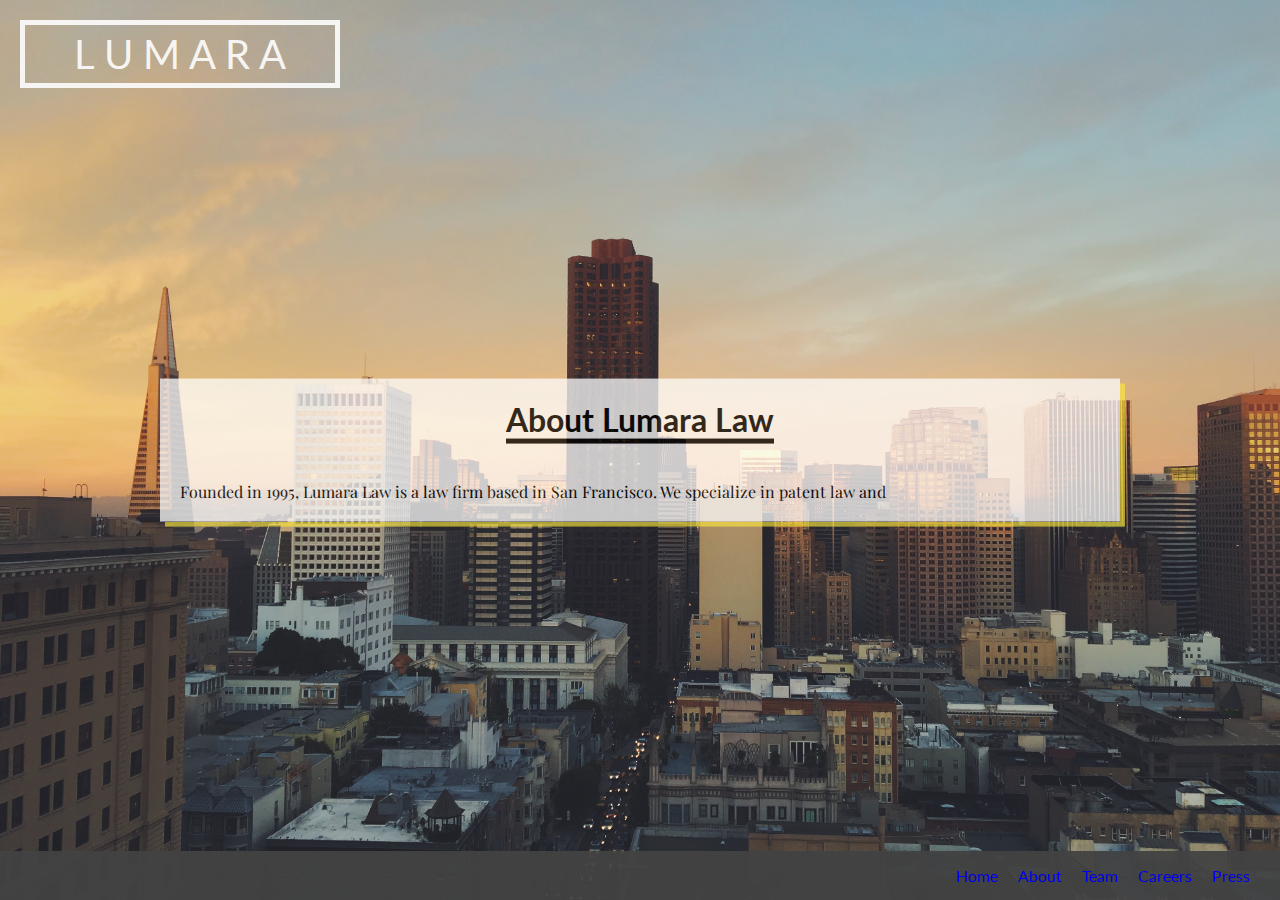
==== about.html @ dbb31936 "Draft 1" ====
<!DOCTYPE html>
<html>
    <head>
        <title>Lumara Law</title>
        <link href='https://fonts.googleapis.com/css?family=Lato:400,700,300' rel='stylesheet' type='text/css'>
        <link href='https://fonts.googleapis.com/css?family=Playfair+Display:400,700,400italic,700italic' rel='stylesheet' type='text/css'>
        <link rel="stylesheet" href="assets/css/style.css">
        <script src="assets/js/jquery-1.9.1.js"></script>
        <script src="assets/js/script.js"></script>
    </head>
    <body>
        <div id="background"></div>
        <div id="header">
            <a href="index.html"><div class="logo"> L U M A R A </div></a>
        </div>
        <div class="text-container">
            <h1><u>About Lumara Law</u></h1>
            <div class="text">Founded in 1995, Lumara Law is a law firm based in San Francisco. We specialize in patent law and</div>
        </div>        
        <div id="footer">
            <ul>
                <li><a href="index.html">Home</a></li>
                <li><a href="about.html">About</a></li>
                <li><a href="team.html">Team</a></li>
                <li><a href="careers.html">Careers</a></li>
                <li><a href="press.html">Press</a></li>
            </ul>
        </div>
    </body>
</html>
---- assets/css/style.css ----
html, body{
    margin: 0;
    padding: 0;
    font-family: "Playfair Display", serif;
    overflow: hidden;   
}
.logo{
    border: 5px solid #fefefe;
    font-family: 'Lato', sans-serif;
    font-size: 2.5em;
    color: #fefefe;
    text-align: center;
    padding: 5px;
    width: 300px;
    position: absolute;
    z-index: 10;
    display: none;
}
.logo-center{
    left: 50%;
    transform: translate(-160px);
}
#header{
    width: 100%;
    padding: 20px;
}
#background{
    width: 100%;
    height: 100%;
    overflow: hidden;
    position: absolute;
    background-image: url("../img/background.jpg");
    background-size: cover;
}
.hero{
    position: absolute;
    z-index: 10;
    font-family: "Playfair Display", serif;
    color: white;
    font-size: 5em;
    font-style: italic;
    padding: 20px;
    background: rgba(155, 155, 155, 0.8);
    box-shadow: 5px 5px 0px rgba(255,235,59, 0.8);
    top: 50%;
    left: 50%;
    transform: translate(-50%, -50%);
    width: 960px;
    text-align: center;
    display: none;
}
.hero-sub{
    color: white;
    font-size: 30px;
    font-family: 'Lato', sans-serif;
    font-style: normal;
}
a{
    text-decoration: none;
}
#background img{
    width: 100%;
    margin: 0 auto;
}
.text-container{
    background: rgba(254,254,254,0.95);
    box-shadow: 5px 5px 0px rgba(255,235,59, 0.8);
    width: 960px;
    position: absolute;
    top: 50%;
    left: 50%;
    transform: translate(-50%, -50%);
    display: none;
}
.text-container h1{
    text-align: center;
    font-family: 'Lato', sans-serif;
}
h1 u{
    text-decoration: none;
    border-bottom: 5px solid black;
}
.text{
    margin: 0 auto;
    padding: 20px;
}
#footer{
    width: 100%;
    font-family: 'Lato', sans-serif;
    position: fixed;
    bottom: 0;
    background-color: rgba(66,66,66,0.95);
    display: none;
}
#footer li{
    padding: 5px;
    margin-left: 5px;
    margin-right: 5px;
    float: left;
    list-style: none;
}
#footer ul{
    float: right;
    padding: 10px;
    margin: 0 10px;
}
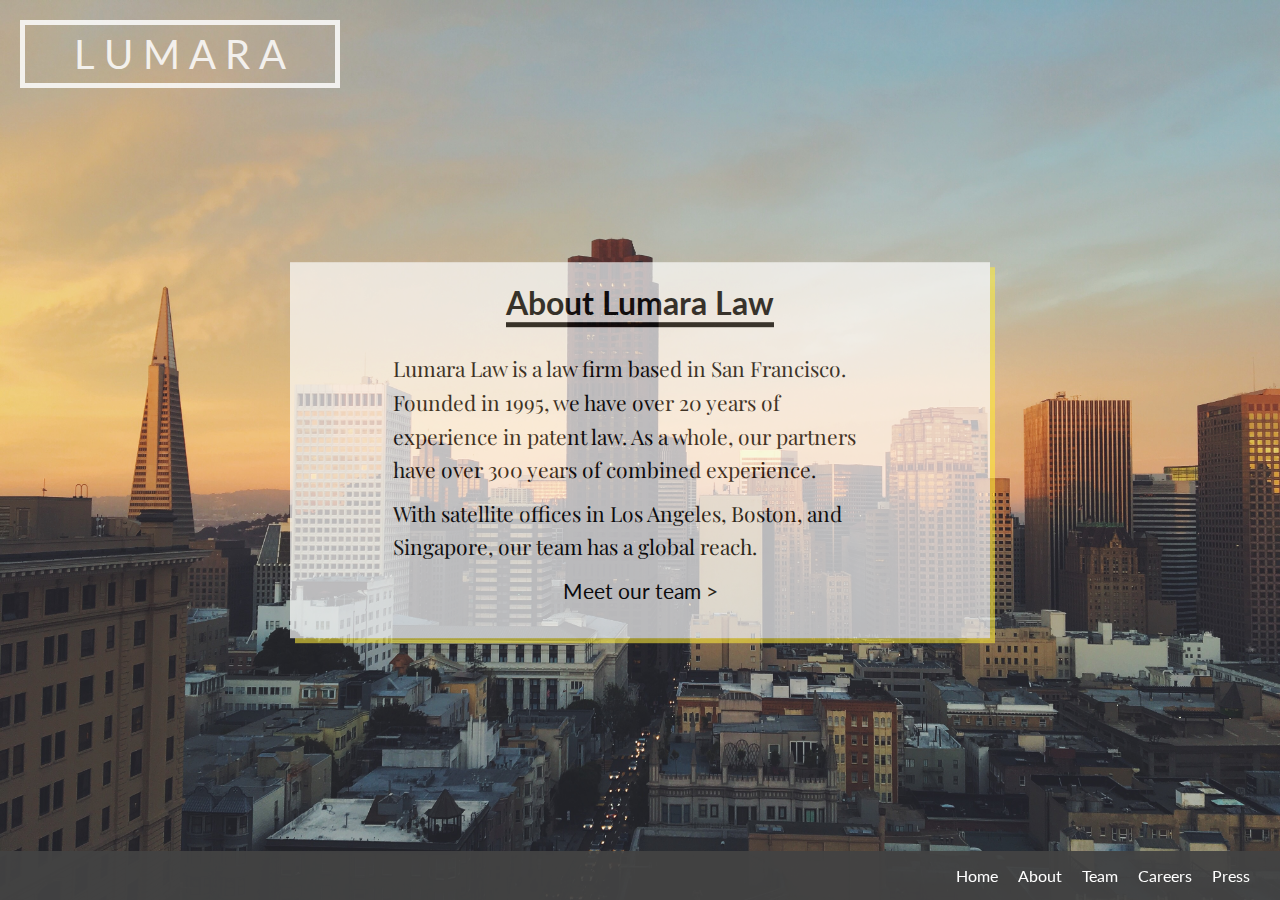
==== commit 6bffa77c: "Final" ====
--- a/about.html
+++ b/about.html
@@ -15,7 +15,16 @@
         </div>
         <div class="text-container">
             <h1><u>About Lumara Law</u></h1>
-            <div class="text">Founded in 1995, Lumara Law is a law firm based in San Francisco. We specialize in patent law and</div>
+            <div class="text">
+                <p>Lumara Law is a law firm based in San Francisco. Founded in 1995, we have over 20 years of experience in patent law. As a whole, our partners have over 300 years of combined experience.
+                </p>
+                <p>
+                With satellite offices in Los Angeles, Boston, and Singapore, our team has a global reach. 
+                </p>
+                <p class="follow">
+                    <u>
+                    <a href="team.html">Meet our team ></a></u></p>
+            </div>
         </div>        
         <div id="footer">
             <ul>
--- a/assets/css/style.css
+++ b/assets/css/style.css
@@ -65,7 +65,7 @@
 .text-container{
     background: rgba(254,254,254,0.95);
     box-shadow: 5px 5px 0px rgba(255,235,59, 0.8);
-    width: 960px;
+    width: 700px;
     position: absolute;
     top: 50%;
     left: 50%;
@@ -75,6 +75,7 @@
 .text-container h1{
     text-align: center;
     font-family: 'Lato', sans-serif;
+    margin-bottom: 0;
 }
 h1 u{
     text-decoration: none;
@@ -98,9 +99,83 @@
     margin-right: 5px;
     float: left;
     list-style: none;
+    text-decoration: none;
 }
 #footer ul{
     float: right;
     padding: 10px;
     margin: 0 10px;
+}
+#footer a{
+    text-decoration: none;
+    color: white;
+}
+.text p{
+    margin: 10px auto;
+    width: 75%;
+    font-size: 21px;
+    line-height: 1.6;
+}
+.follow{
+    font-family: 'Lato', sans-serif;
+    font-style: normal;
+    text-align: center;
+}
+.follow a{
+    color: black;
+}
+.text p u{
+    text-decoration: none;
+    color: black;
+}
+.name{
+    font-style:italic;
+    margin: 0 auto;
+    width: 250px;
+}
+.icon {
+	width: 100%;
+	height: 100%;
+}
+#left {
+    width: 50px;
+    height 50px;
+    margin-top: -50px;
+    padding: 10px;
+    left: 60px;
+    top: 50%;
+    margin-top: -30px;
+    position: absolute;
+    cursor: pointer;
+}
+#right {
+    width: 50px;
+    height 50px;
+    margin-top: -350px;
+    padding: 10px;
+    right: 60px;
+    top: 50%;
+    margin-top: -30px;
+    position: absolute;
+    cursor: pointer;
+}
+.partner{
+    width: 450px;
+    height: 350px;
+    margin: 0 auto;
+    padding: 10px;
+    line-height: .5;
+}
+.pic-container{
+    width: 250px;
+    height: 250px;
+    overflow: hidden;
+    margin: 0 auto;
+}
+.partner img{
+    width: 100%;
+}
+/* initial display */
+.hide {
+    display: none;
 }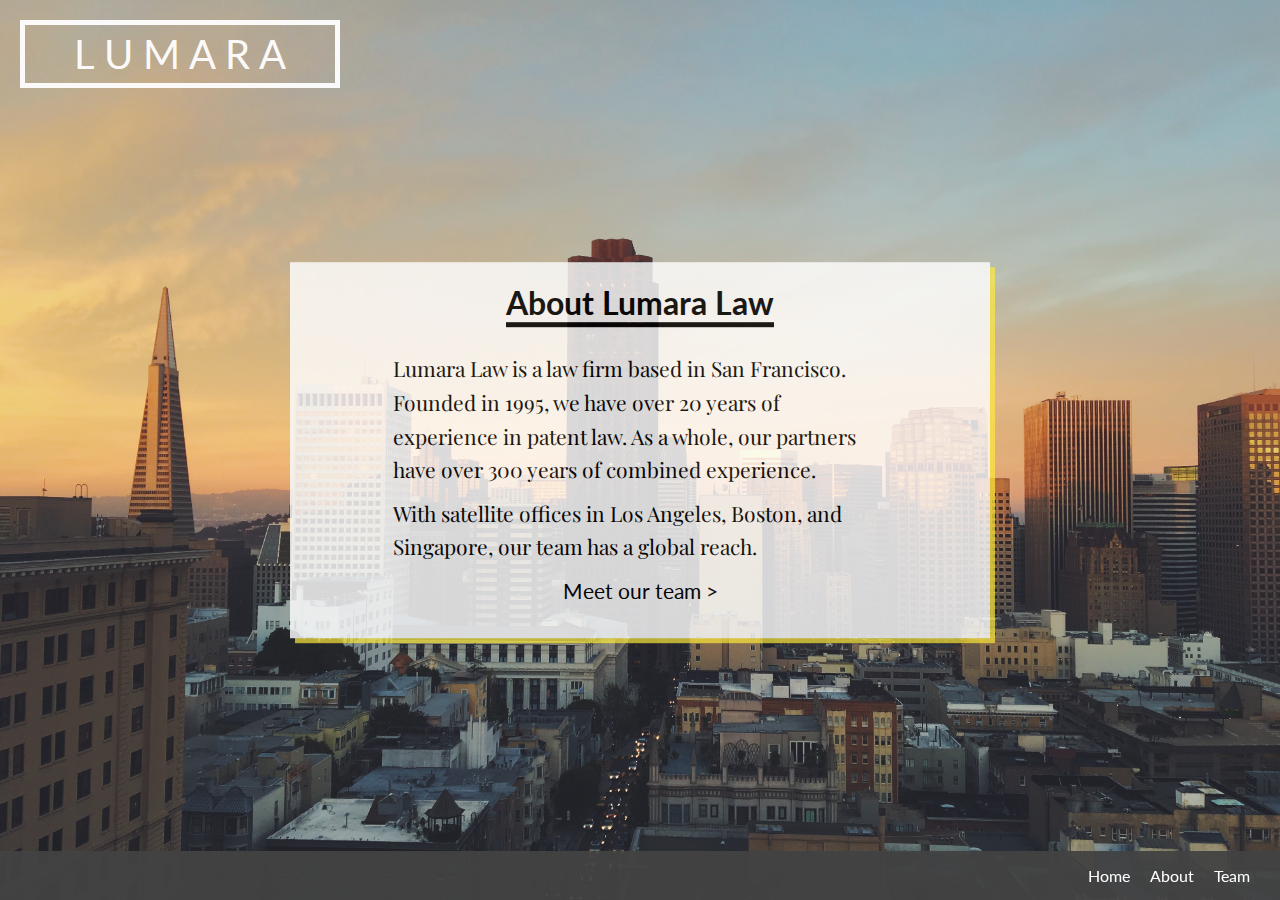
==== commit 346a9fd7: "Final-fixed" ====
--- a/about.html
+++ b/about.html
@@ -31,8 +31,6 @@
                 <li><a href="index.html">Home</a></li>
                 <li><a href="about.html">About</a></li>
                 <li><a href="team.html">Team</a></li>
-                <li><a href="careers.html">Careers</a></li>
-                <li><a href="press.html">Press</a></li>
             </ul>
         </div>
     </body>
